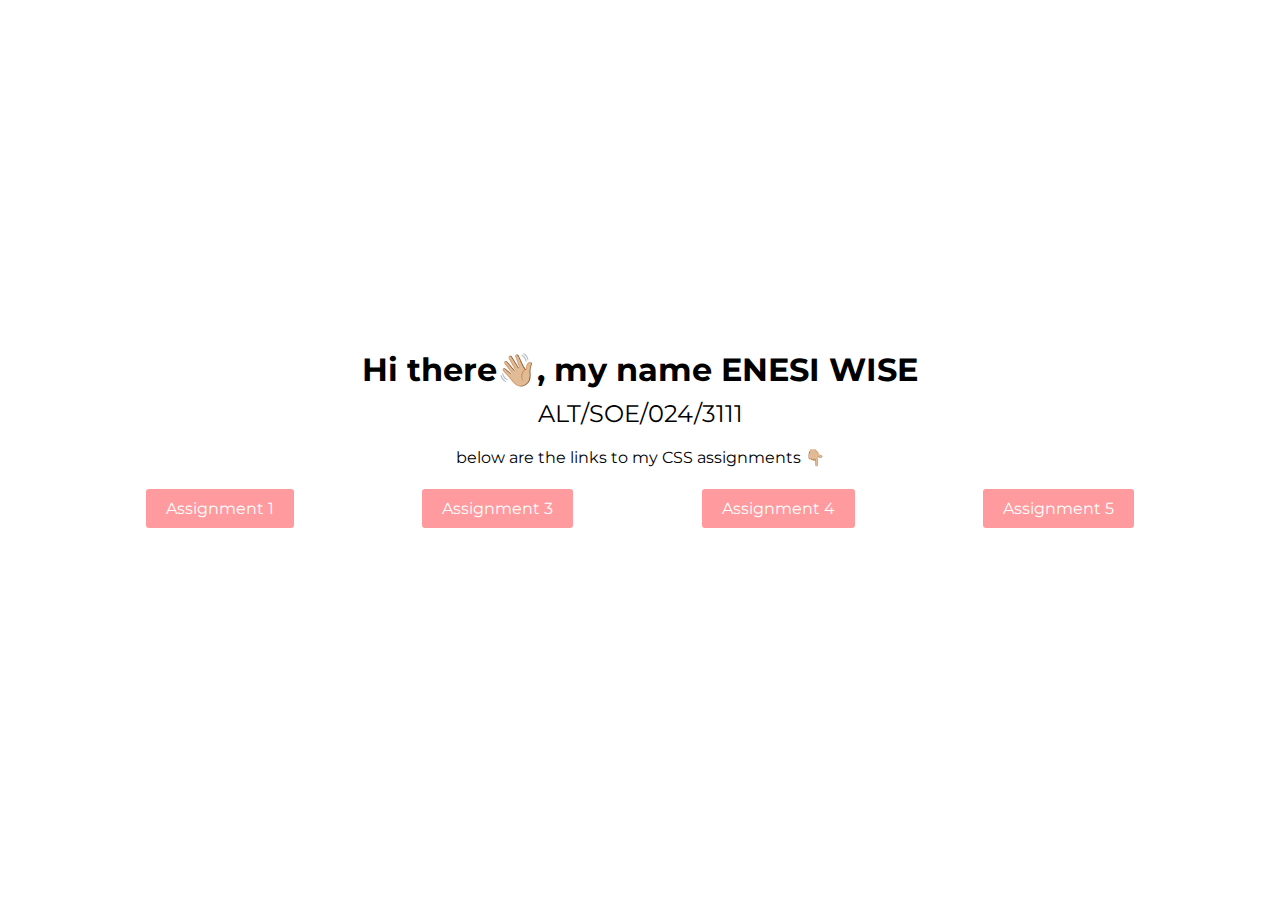
==== index.html @ 7a7c0854 "first commit" ====
<!DOCTYPE html>
<html>
  <head>
    <title>CSS ASSIGNMENT</title>

    <link rel="preconnect" href="https://fonts.googleapis.com" />
    <link rel="preconnect" href="https://fonts.gstatic.com" crossorigin />
    <link
      href="https://fonts.googleapis.com/css2?family=Montserrat:ital,wght@0,100..900;1,100..900&display=swap"
      rel="stylesheet"
    />
    <link rel="stylesheet" href="parentStyle.css" />
  </head>
  <body>
    <div class="container">
      <h1>Hi there👋🏼, my name ENESI WISE</h1>
      <p class="alt-id">ALT/SOE/024/3111</p>
      <p class="below-text">below are the links to my CSS assignments 👇🏼</p>

      <div class="assignment-links">
        <a href="/CSS1/index.html" class="assignment-link">Assignment 1</a>
        <!-- <a href="#" class="assignment-link">Assignment 2</a> -->
        <a href="/CSS3/index.html" class="assignment-link">Assignment 3</a>
        <a href="/CSS4/index.html" class="assignment-link">Assignment 4</a>
        <a href="/CSS5/index.html" class="assignment-link">Assignment 5</a>
        <!-- <a href="#" class="assignment-link">Assignment 6</a> -->
      </div>
    </div>
  </body>
</html>
---- parentStyle.css ----
* {
  margin: 0;
  padding: 0;
  box-sizing: border-box;
}
body {
  font-family: "Montserrat", serif;
  text-align: center;
  margin: 0;
}

@keyframes backgroundAnimation {
  0% {
    background: #ff9a9e;
  }
  50% {
    background: #fad0c4;
  }
  100% {
    background: #ff9a9e;
  }
}

body {
  animation: backgroundAnimation 5s infinite alternate;
}
.container {
  width: 100%;
  height: 100vh;
  display: flex;
  flex-direction: column;
  justify-content: center;
  align-items: center;
  align-content: center;
  /* padding: 20px; */
}
.alt-id {
  font-size: 1.5rem;
  margin-top: 10px;
}
.below-text {
  margin-top: 20px;
}
.assignment-links {
  display: flex;
  justify-content: space-evenly;
  width: 100%;
  padding: 20px;

  a {
    text-decoration: none;
    color: #fff;
    background-color: #ff9a9e;
    padding: 10px 20px;
    border-radius: 5px;
    border: 2px solid white;
  }
}
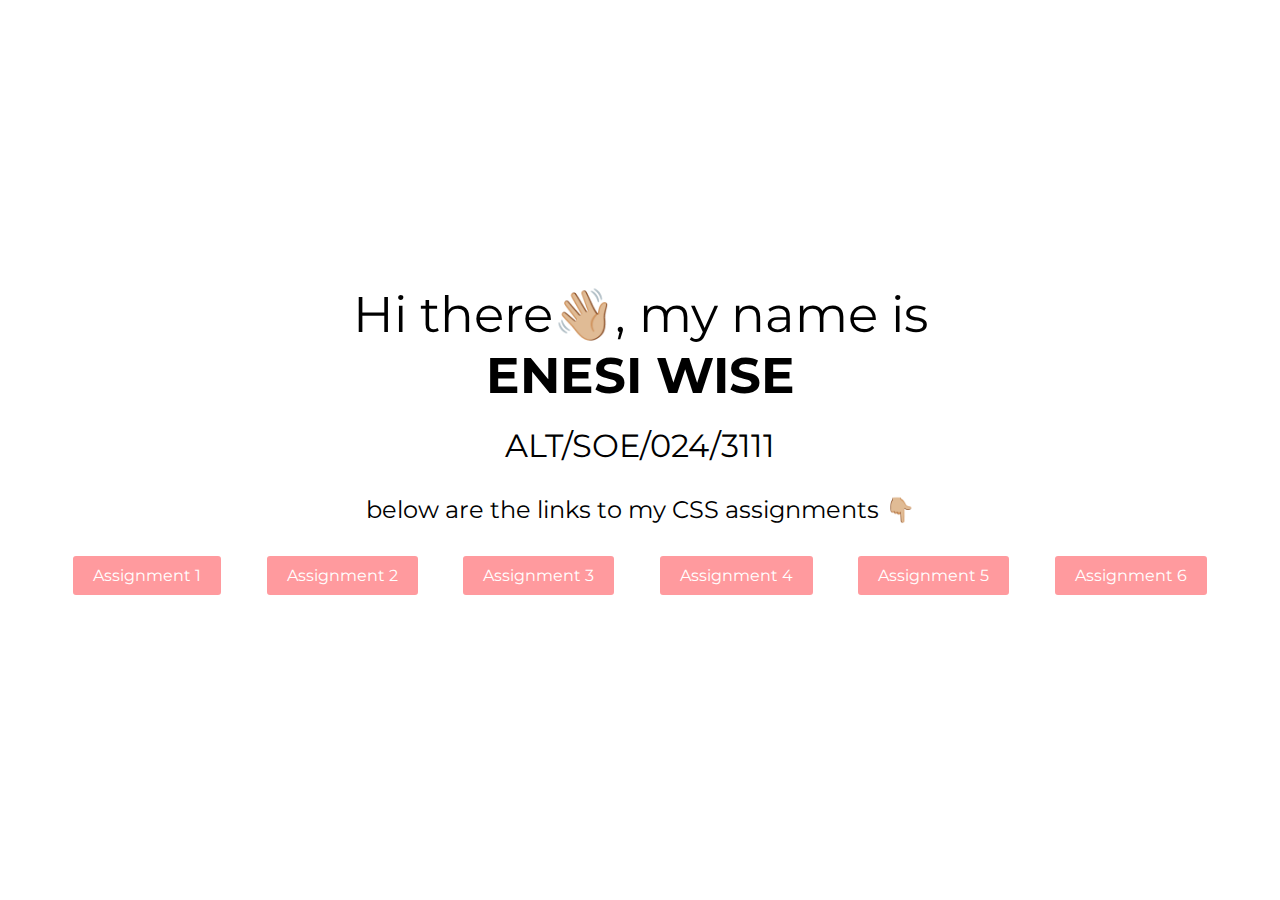
==== commit 752158a4: "." ====
--- a/index.html
+++ b/index.html
@@ -9,21 +9,26 @@
       href="https://fonts.googleapis.com/css2?family=Montserrat:ital,wght@0,100..900;1,100..900&display=swap"
       rel="stylesheet"
     />
+
+    <link rel="icon" href="wise-favicon.JPG" type="image/x-icon" />
     <link rel="stylesheet" href="parentStyle.css" />
   </head>
   <body>
     <div class="container">
-      <h1>Hi there👋🏼, my name ENESI WISE</h1>
+      <p class="name">
+        Hi there👋🏼, my name is <br />
+        <strong>ENESI WISE</strong>
+      </p>
       <p class="alt-id">ALT/SOE/024/3111</p>
       <p class="below-text">below are the links to my CSS assignments 👇🏼</p>
 
       <div class="assignment-links">
         <a href="/CSS1/index.html" class="assignment-link">Assignment 1</a>
-        <!-- <a href="#" class="assignment-link">Assignment 2</a> -->
+        <a href="#" class="assignment-link">Assignment 2</a>
         <a href="/CSS3/index.html" class="assignment-link">Assignment 3</a>
         <a href="/CSS4/index.html" class="assignment-link">Assignment 4</a>
         <a href="/CSS5/index.html" class="assignment-link">Assignment 5</a>
-        <!-- <a href="#" class="assignment-link">Assignment 6</a> -->
+        <a href="#" class="assignment-link">Assignment 6</a>
       </div>
     </div>
   </body>
--- a/parentStyle.css
+++ b/parentStyle.css
@@ -32,17 +32,26 @@
   justify-content: center;
   align-items: center;
   align-content: center;
-  /* padding: 20px; */
+  flex-wrap: wrap;
+  gap: 10px;
+
+  padding: 20px;
+}
+.name {
+  font-size: 50px;
 }
 .alt-id {
-  font-size: 1.5rem;
+  font-size: 2rem;
   margin-top: 10px;
 }
 .below-text {
   margin-top: 20px;
+  font-size: 1.5rem;
 }
 .assignment-links {
   display: flex;
+  flex-wrap: wrap;
+  gap: 10px;
   justify-content: space-evenly;
   width: 100%;
   padding: 20px;
@@ -56,3 +65,25 @@
     border: 2px solid white;
   }
 }
+.assignment-link {
+  /* width: 200px; */
+
+  padding: 20px;
+  text-align: center;
+}
+
+/* Adjust for smaller screens */
+@media (max-width: 768px) {
+  .assignment-link {
+    width: 45%;
+  }
+  .name {
+    font-size: 40px;
+  }
+}
+
+@media (max-width: 480px) {
+  .assignment-link {
+    width: 100%;
+  }
+}
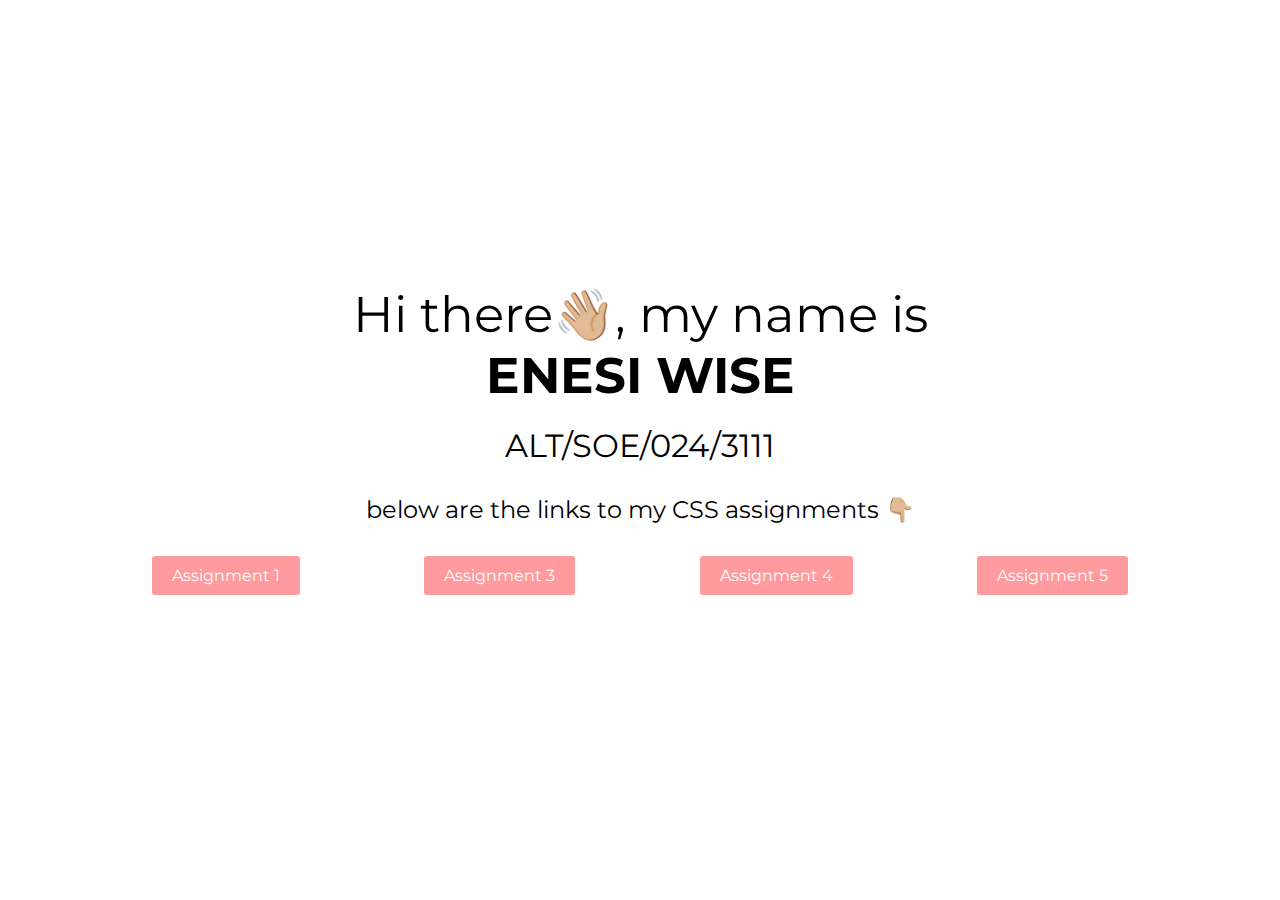
==== commit 867c5feb: "." ====
--- a/index.html
+++ b/index.html
@@ -24,11 +24,11 @@
 
       <div class="assignment-links">
         <a href="/CSS1/index.html" class="assignment-link">Assignment 1</a>
-        <a href="#" class="assignment-link">Assignment 2</a>
+        <!-- <a href="/CSS2/index.html" class="assignment-link">Assignment 2</a> -->
         <a href="/CSS3/index.html" class="assignment-link">Assignment 3</a>
         <a href="/CSS4/index.html" class="assignment-link">Assignment 4</a>
         <a href="/CSS5/index.html" class="assignment-link">Assignment 5</a>
-        <a href="#" class="assignment-link">Assignment 6</a>
+        <!-- <a href="/CSS6/index.html" class="assignment-link">Assignment 6</a> -->
       </div>
     </div>
   </body>
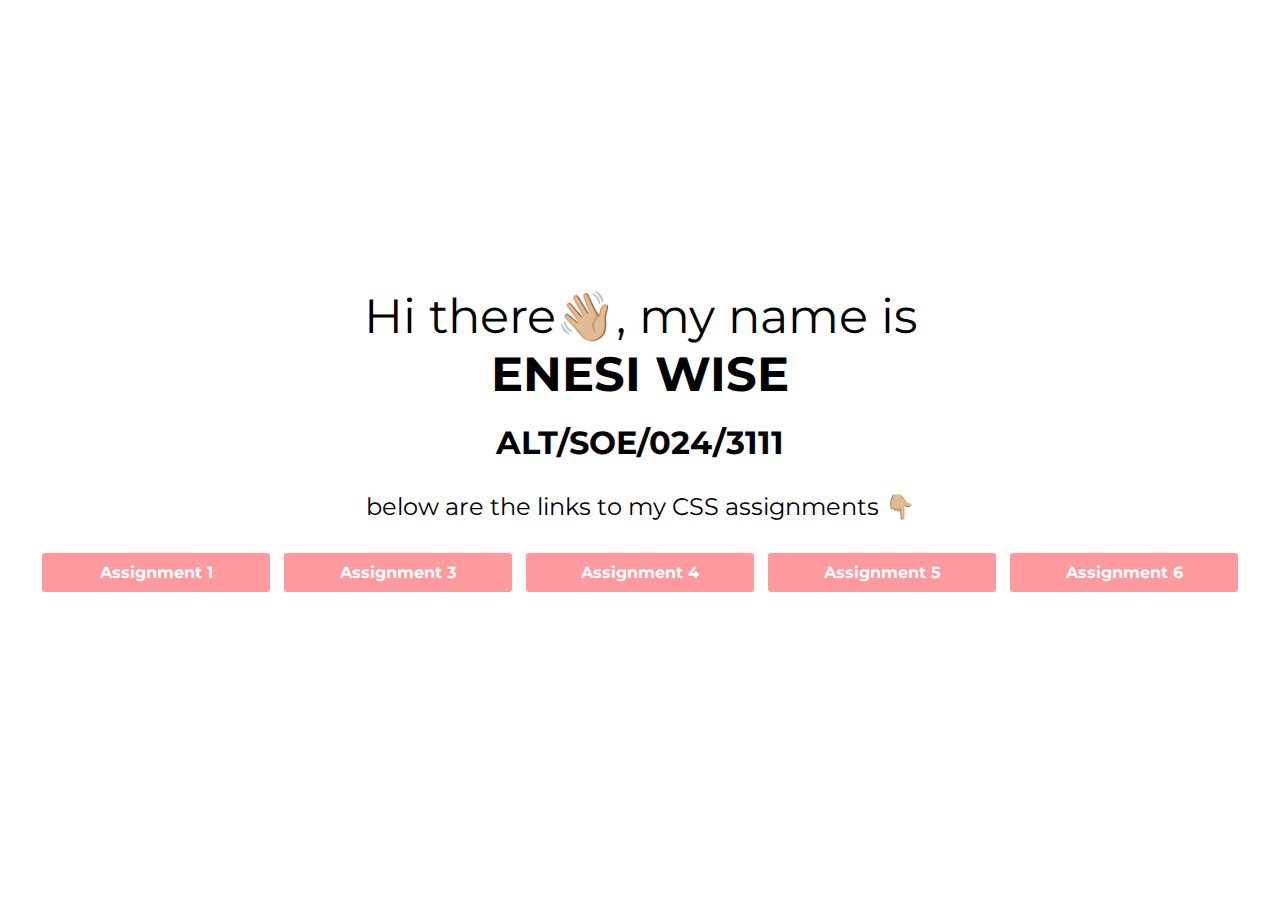
==== commit ce69900a: "added assignment 6" ====
--- a/index.html
+++ b/index.html
@@ -28,7 +28,7 @@
         <a href="/CSS3/index.html" class="assignment-link">Assignment 3</a>
         <a href="/CSS4/index.html" class="assignment-link">Assignment 4</a>
         <a href="/CSS5/index.html" class="assignment-link">Assignment 5</a>
-        <!-- <a href="/CSS6/index.html" class="assignment-link">Assignment 6</a> -->
+        <a href="/CSS6/index.html" class="assignment-link">Assignment 6</a>
       </div>
     </div>
   </body>
--- a/parentStyle.css
+++ b/parentStyle.css
@@ -37,12 +37,14 @@
 
   padding: 20px;
 }
+
 .name {
-  font-size: 50px;
+  font-size: 3rem;
 }
 .alt-id {
   font-size: 2rem;
   margin-top: 10px;
+  font-weight: bold;
 }
 .below-text {
   margin-top: 20px;
@@ -50,32 +52,43 @@
 }
 .assignment-links {
   display: flex;
+  justify-content: space-evenly;
+  align-items: center;
   flex-wrap: wrap;
   gap: 10px;
-  justify-content: space-evenly;
   width: 100%;
   padding: 20px;
 
   a {
     text-decoration: none;
-    color: #fff;
+    color: white;
     background-color: #ff9a9e;
     padding: 10px 20px;
     border-radius: 5px;
     border: 2px solid white;
+    font-weight: bold;
   }
 }
 .assignment-link {
   /* width: 200px; */
 
+  flex: 1;
+  max-width: 300px;
+  background-color: lightblue;
+  text-align: center;
   padding: 20px;
-  text-align: center;
 }
 
 /* Adjust for smaller screens */
 @media (max-width: 768px) {
+  .assignment-links {
+    padding: 40px;
+  }
+
   .assignment-link {
     width: 45%;
+
+    /* max-width: none; */
   }
   .name {
     font-size: 40px;
@@ -85,5 +98,6 @@
 @media (max-width: 480px) {
   .assignment-link {
     width: 100%;
+    flex-basis: 100%;
   }
 }
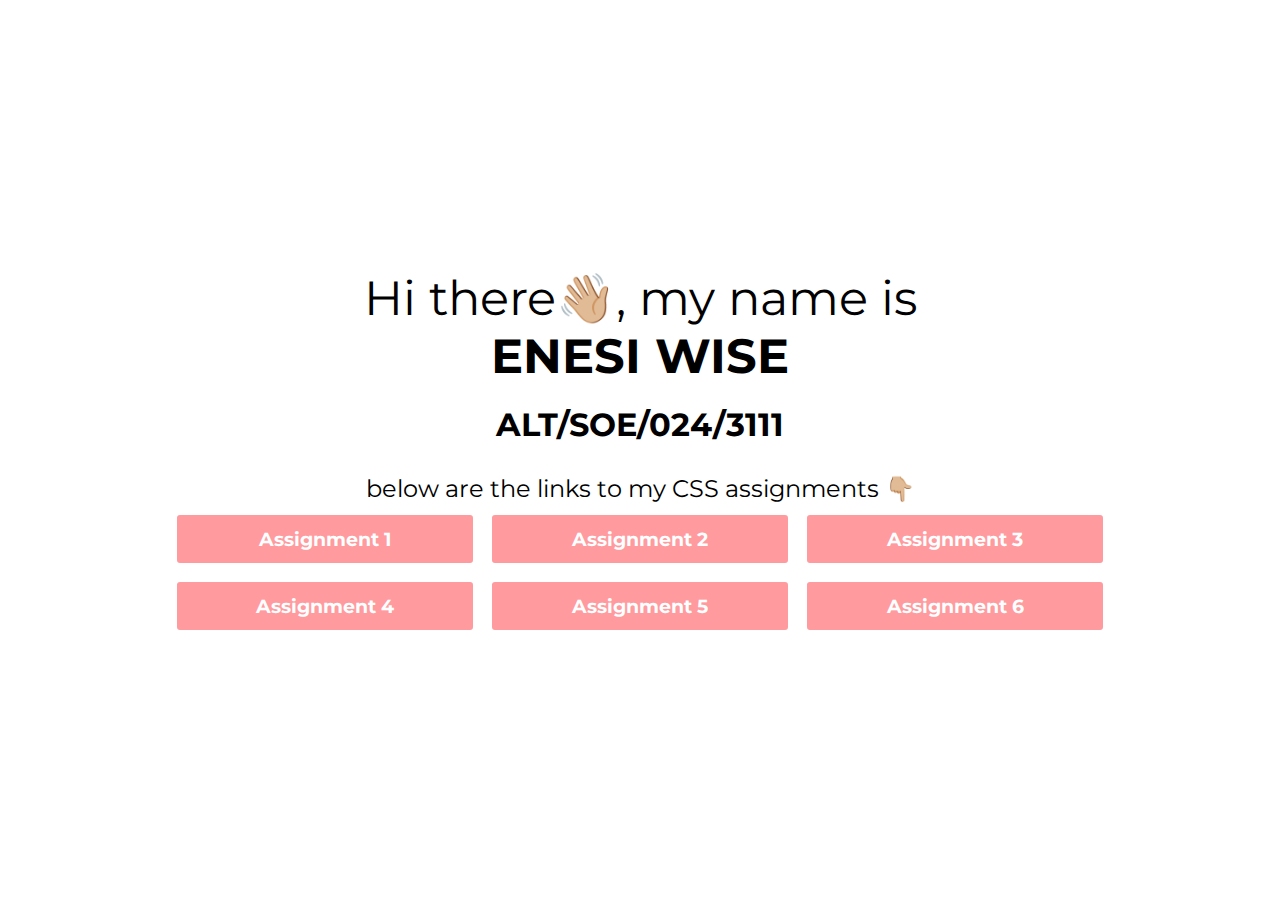
==== commit 1f459b0a: "." ====
--- a/index.html
+++ b/index.html
@@ -24,7 +24,7 @@
 
       <div class="assignment-links">
         <a href="/CSS1/index.html" class="assignment-link">Assignment 1</a>
-        <!-- <a href="/CSS2/index.html" class="assignment-link">Assignment 2</a> -->
+        <a href="/CSS2/index.html" class="assignment-link">Assignment 2</a>
         <a href="/CSS3/index.html" class="assignment-link">Assignment 3</a>
         <a href="/CSS4/index.html" class="assignment-link">Assignment 4</a>
         <a href="/CSS5/index.html" class="assignment-link">Assignment 5</a>
--- a/parentStyle.css
+++ b/parentStyle.css
@@ -26,7 +26,7 @@
 }
 .container {
   width: 100%;
-  height: 100vh;
+  min-height: 100vh;
   display: flex;
   flex-direction: column;
   justify-content: center;
@@ -35,44 +35,44 @@
   flex-wrap: wrap;
   gap: 10px;
 
-  padding: 20px;
+  padding: 5vw;
 }
 
 .name {
-  font-size: 3rem;
+  font-size: clamp(2rem, 5vw, 3rem);
 }
 .alt-id {
-  font-size: 2rem;
+  font-size: clamp(1.5rem, 4vw, 2rem);
   margin-top: 10px;
   font-weight: bold;
 }
 .below-text {
   margin-top: 20px;
-  font-size: 1.5rem;
+  font-size: clamp(1rem, 3vw, 1.5rem);
 }
 .assignment-links {
   display: flex;
-  justify-content: space-evenly;
+  justify-content: center;
   align-items: center;
   flex-wrap: wrap;
-  gap: 10px;
-  width: 100%;
-  padding: 20px;
+  gap: 15px;
+  /* width: 100%;
+  padding: 20px; */
 
   a {
     text-decoration: none;
     color: white;
     background-color: #ff9a9e;
-    padding: 10px 20px;
+    padding: 12px 5vw;
     border-radius: 5px;
     border: 2px solid white;
     font-weight: bold;
+
+    font-size: clamp(1rem, 2vw, 1.2rem);
   }
 }
 .assignment-link {
-  /* width: 200px; */
-
-  flex: 1;
+  flex: 1 1 45%;
   max-width: 300px;
   background-color: lightblue;
   text-align: center;
@@ -80,24 +80,16 @@
 }
 
 /* Adjust for smaller screens */
-@media (max-width: 768px) {
+@media (max-width: 500px) {
+  .container {
+    padding: 10px;
+  }
+
   .assignment-links {
-    padding: 40px;
+    flex-direction: column;
   }
 
   .assignment-link {
-    width: 45%;
-
-    /* max-width: none; */
-  }
-  .name {
-    font-size: 40px;
+    flex: 1 1 100%;
   }
 }
-
-@media (max-width: 480px) {
-  .assignment-link {
-    width: 100%;
-    flex-basis: 100%;
-  }
-}
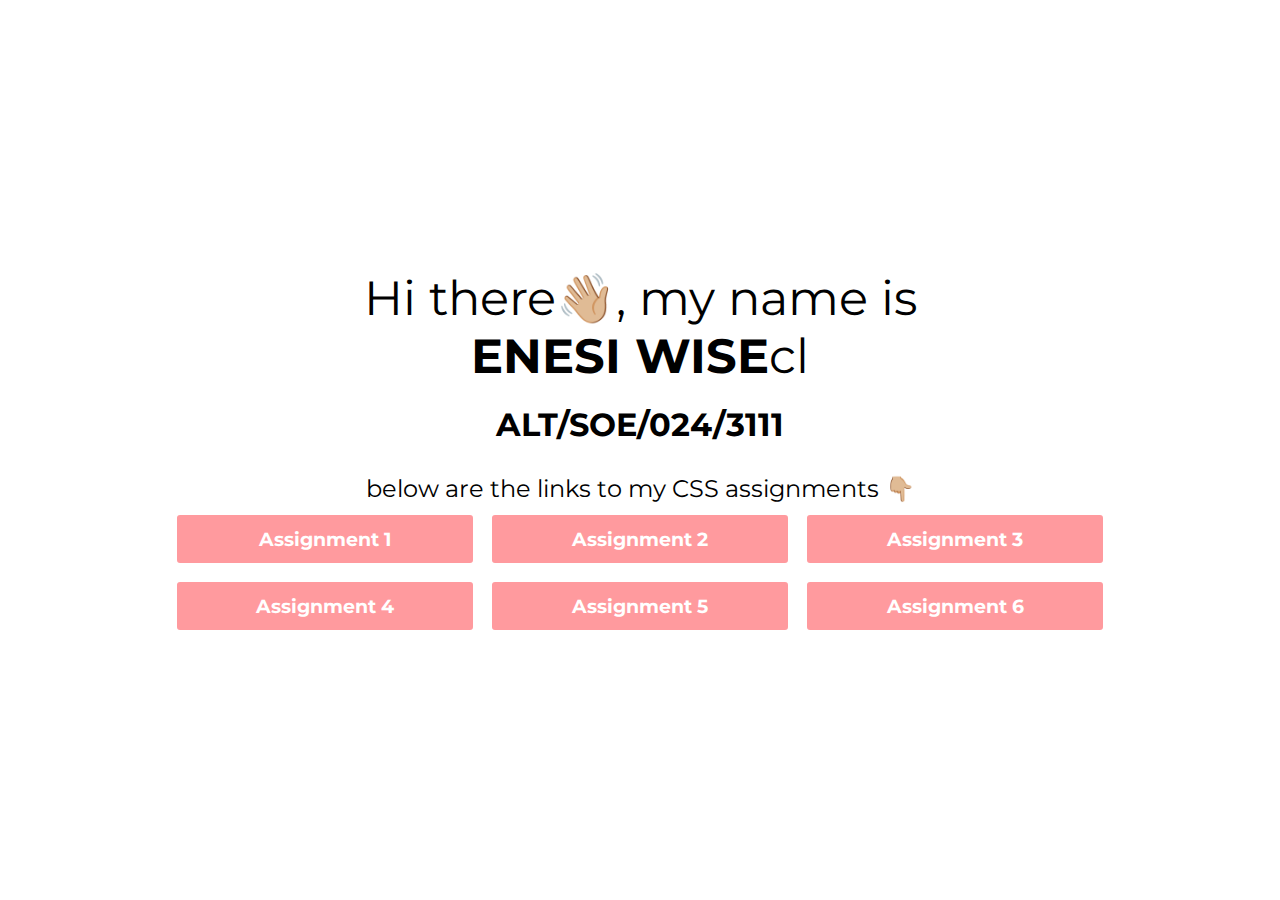
==== commit df7e3a75: "." ====
--- a/index.html
+++ b/index.html
@@ -17,7 +17,7 @@
     <div class="container">
       <p class="name">
         Hi there👋🏼, my name is <br />
-        <strong>ENESI WISE</strong>
+        <strong>ENESI WISE</strong>cl
       </p>
       <p class="alt-id">ALT/SOE/024/3111</p>
       <p class="below-text">below are the links to my CSS assignments 👇🏼</p>
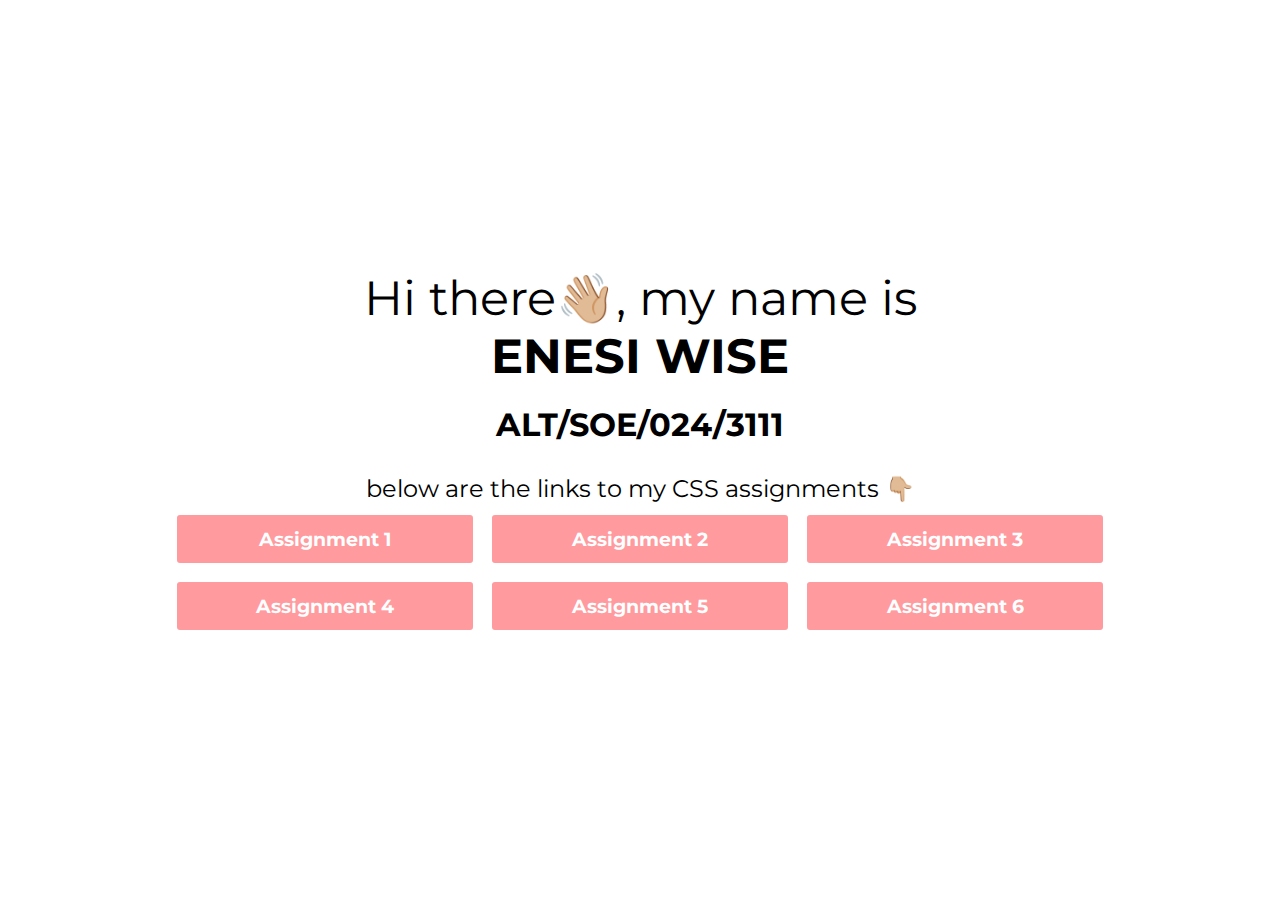
==== commit 57b72701: "." ====
--- a/index.html
+++ b/index.html
@@ -17,7 +17,7 @@
     <div class="container">
       <p class="name">
         Hi there👋🏼, my name is <br />
-        <strong>ENESI WISE</strong>cl
+        <strong>ENESI WISE</strong>
       </p>
       <p class="alt-id">ALT/SOE/024/3111</p>
       <p class="below-text">below are the links to my CSS assignments 👇🏼</p>
